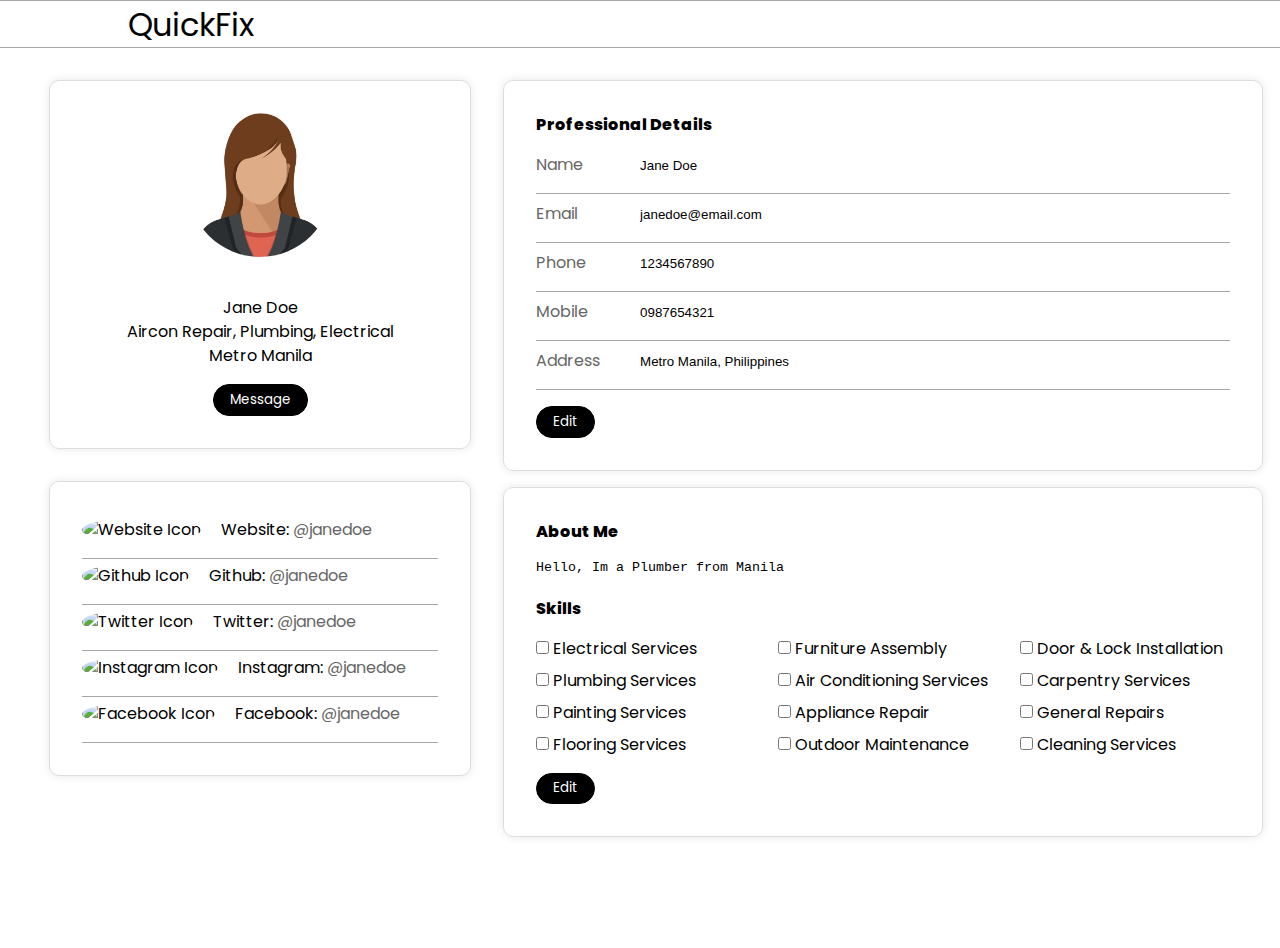
==== pages/fixerProfile.html @ 46242d80 "design added" ====
<!DOCTYPE html>
<html lang="en">
<head>
    <meta charset="UTF-8">
    <meta name="viewport" content="width=device-width, initial-scale=1.0">
    <link rel="stylesheet" href="/styles/profile.css">
    <link rel="stylesheet" href="/styles/style.css">
    <link rel="preconnect" href="https://fonts.googleapis.com">
    <link rel="preconnect" href="https://fonts.gstatic.com" crossorigin>
    <link href="https://fonts.googleapis.com/css2?family=Inter:ital,opsz,wght@0,14..32,100..900;1,14..32,100..900&display=swap" rel="stylesheet">
    
    <title>Quick Fix Handyman Profile</title>
</head>
<body>
    <header>
        <span>QuickFix</span> 
     </header>
    <div class="user-profile-container">
        
        
        <!-- Profile Left Section -->
        <div class="user-profile-left">
            <div class="user-profile-panel">
                <img src="/assets/profile.jpg" alt="Handyman Profile Image">
                <h1>Jane Doe</h1>
                <p>Aircon Repair, Plumbing, Electrical</p>
                <p>Metro Manila</p>
                <button>Message</button>
            </div>

            <!-- Social Links -->
            <div class="user-socials-panel">
                <ul>
                    <li><img src="/assets/icons/web.svg" alt="Website Icon"> Website: <span>@janedoe</span></li>
                    <li><img src="/assets/icons/github.svg" alt="Github Icon"> Github: <span>@janedoe</span></li>
                    <li><img src="/assets/icons/twitter.svg" alt="Twitter Icon"> Twitter: <span>@janedoe</span></li>
                    <li><img src="/assets/icons/instagram.svg" alt="Instagram Icon"> Instagram: <span>@janedoe</span></li>
                    <li><img src="/assets/icons/facebook.svg" alt="Facebook Icon"> Facebook: <span>@janedoe</span></li>
                </ul>
            </div>
        </div>

        <!-- Profile Right Section -->
        <div class="user-profile-right">
            <div class="user-details">
                <h2 class="titles">Professional Details</h2>

                <div>
                    <span>Name</span>
                    <input type="text" value="Jane Doe" readonly>
                </div>
                <div>
                    <span>Email</span>
                    <input type="email" value="janedoe@email.com" readonly>
                </div>
                <div>
                    <span>Phone</span>
                    <input type="number" value="1234567890" readonly>
                </div>
                <div>
                    <span>Mobile</span>
                    <input type="number" value="0987654321" readonly>
                </div>
                <div>
                    <span>Address</span>
                    <input type="text" value="Metro Manila, Philippines" readonly>
                </div>
                <button >Edit</button>
            </div>

            <div class="skills-section"> 
                <div>
                    <h2 class="titles">About Me</h2>
                    <textarea class="aboutMe">Hello, Im a Plumber from Manila
                    </textarea>
                </div>
                <h2 class="titles">Skills</h2>
                <form>
                    <label>
                        <input type="checkbox" name="" id="">
                        Electrical Services
                    </label>
                    <label>
                        <input type="checkbox" name="" id="">
                        Furniture Assembly
                    </label>
                    <label>
                    <input type="checkbox" name="" id="">
                    Door & Lock Installation
                    </label>
                    <label>
                        <input type="checkbox" name="" id="">
                        Plumbing Services
                    </label>
                    <label>
                        <input type="checkbox" name="" id="">
                        Air Conditioning Services
                    </label>
                    <label>
                        <input type="checkbox" name="" id="">
                        Carpentry Services
                    </label>
                    <label>
                    <input type="checkbox" name="" id="">
                    Painting Services
                    </label>
                    <label>
                        <input type="checkbox" name="" id="">
                        Appliance Repair
                    </label>
                    <label>
                        <input type="checkbox" name="" id="">
                        General Repairs
                    </label>
                    <label>
                        <input type="checkbox" name="" id="">
                        Flooring Services
                    </label>
                    <label>
                    <input type="checkbox" name="" id="">
                    Outdoor Maintenance
                    </label>
                    <label>
                        <input type="checkbox" name="" id="">
                        Cleaning Services
                    </label>
                    
                </form>
                <button >Edit</button>
                </div>
                    
                
            </div>

            
        </div>
    </div>
</body>
</html>
---- styles/profile.css ----
.user-profile-container {
   font-size: 16px;
   line-height: 1.5;
   margin: auto;
   width: max-content;
 }
  .titles{
    font-weight: 800;
    margin-bottom: 1rem;
  }
  button{
    margin-top: 1rem;
  }
 .user-profile-left {
   padding: 2rem;
   float: left;
 }

 
 .user-profile-panel {
   text-align: center;
   padding:2rem;
   border: 1px solid #dddddd;
   border-radius: 10px;
   box-shadow: 0 0 10px rgba(0, 0, 0, 0.1);
 }
 
 .user-profile-panel img {
   width: 9rem;
   height: 9rem;
   border-radius: 50%;
   margin-bottom: 2rem;
 }
 
 .user-socials-panel {
   margin-top: 2rem;

 }
 
 .user-socials-panel ul {
   list-style: none;
   padding: 0;
   margin: 0;
 }
 .user-profile-right,.skills-section{
  width: max-content;
 }
 .user-socials-panel li {
   margin-right: 2rem;
   padding-bottom: 1rem;
   border-bottom: #a6a6a6 1px solid;
   padding-top: .3rem;
   width: 100%;
 }
 
 .user-socials-panel li span {
   font-size: 1rem;
   color: #666666;
 }
 
 .user-socials-panel li img {
   width: 2rem;
   height: 2rem;
   border-radius: 50%;
   margin-right: 1rem;
 }
 
 
 .user-profile-right {
   
   display: flex; 
   flex-direction: column; 
   height: 100vh; 
   padding-block: 2rem;
   gap: 1rem;
 }
 
 .user-profile-right span {
   display: block;
   font-size: 16px;
   color: #666666;
 }
 
 .user-profile-right input {
   border: none;
   border-radius: 5px;
 }
 
 .user-profile-right input:focus {
   border-color: #3498db;
 }
 .user-details span{
  width:15%;
 }

 .user-details div{
  display: flex;
  padding-bottom: 1rem;
  border-bottom: solid 1px #a6a6a6;
  margin-top: .5rem;
 }

 .skills-section, .user-details, .user-socials-panel{
  border: 1px solid black;
  padding: 1rem;
   padding:2rem;
   border: 1px solid #dddddd;
   border-radius: 10px;
   box-shadow: 0 0 10px rgba(0, 0, 0, 0.1);
 }

 .skills-section textarea{
  border: none;
  width: 100%;
 }

 .skills-section form{
  display: grid;
  column-gap: 2rem;
  row-gap: .5rem;
  grid-template-columns: repeat(3, 1fr);
 }


 
 @media only screen and (max-width: 768px) {
   .user-profile-left {
     width: 100%;
     float: none;
   }
   .user-profile-right {
     width: 100%;
     float: none;
   }
 }
---- styles/style.css ----
@import url('https://fonts.googleapis.com/css2?family=Poppins:ital,wght@0,100;0,200;0,300;0,400;0,500;0,600;0,700;0,800;0,900;1,100;1,200;1,300;1,400;1,500;1,600;1,700;1,800;1,900&display=swap');
* {
	box-sizing: border-box;
	margin: 0;
	padding: 0;
  }

html, body, div, span, applet, object, iframe,
h1, h2, h3, h4, h5, h6, p, blockquote, pre,
a, abbr, acronym, address, big, cite, code,
del, dfn, em, img, ins, kbd, q, s, samp,
small, strike, strong, sub, sup, tt, var,
b, u, i, center,
dl, dt, dd, ol, ul, li,
fieldset, form, label, legend,
table, caption, tbody, tfoot, thead, tr, th, td,
article, aside, canvas, details, embed, 
figure, figcaption, footer, header, hgroup, 
menu, nav, output, ruby, section, summary,
time, mark, audio, video {
	margin: 0;
	padding: 0;
	border: 0;
	font-size: 100%;
	font: inherit;
	vertical-align: baseline;
}
/* HTML5 display-role reset for older browsers */
article, aside, details, figcaption, figure, 
footer, header, hgroup, menu, nav, section {
	display: block;
}
body {
	line-height: 1;
	font-family: "Poppins", sans-serif;}
ol, ul {
	list-style: none;
}
blockquote, q {
	quotes: none;
}
blockquote:before, blockquote:after,
q:before, q:after {
	content: '';
	content: none;
}
table {
	border-collapse: collapse;
	border-spacing: 0;
}

ul[role='list'], ol[role='list']{
    list-style: none; 
}

input::-webkit-outer-spin-button,
input::-webkit-inner-spin-button {
  -webkit-appearance: none;
  margin: 0;
}

input[type=number] {
  -moz-appearance: textfield;
}

html{
	height: 100vh;
}

textarea{
	resize: none;
}

header{
	border-block: 1px #a6a6a6 solid;
	height: 3rem;
	padding-top: .5rem;
}
header span{
	margin-left: 8rem;
	margin-block: auto;
	font-size: 2rem;
}

button{
	border: solid 1px black;
    border-radius: 20px;
    padding: .3rem;
	padding-inline: 1rem;
    background-color: black;
    font-family: Poppins, sans-serif;
    color: white;
}
button:hover{
  background-color: transparent;
  border: 1px black solid;
  color: black;
  cursor: pointer;
}
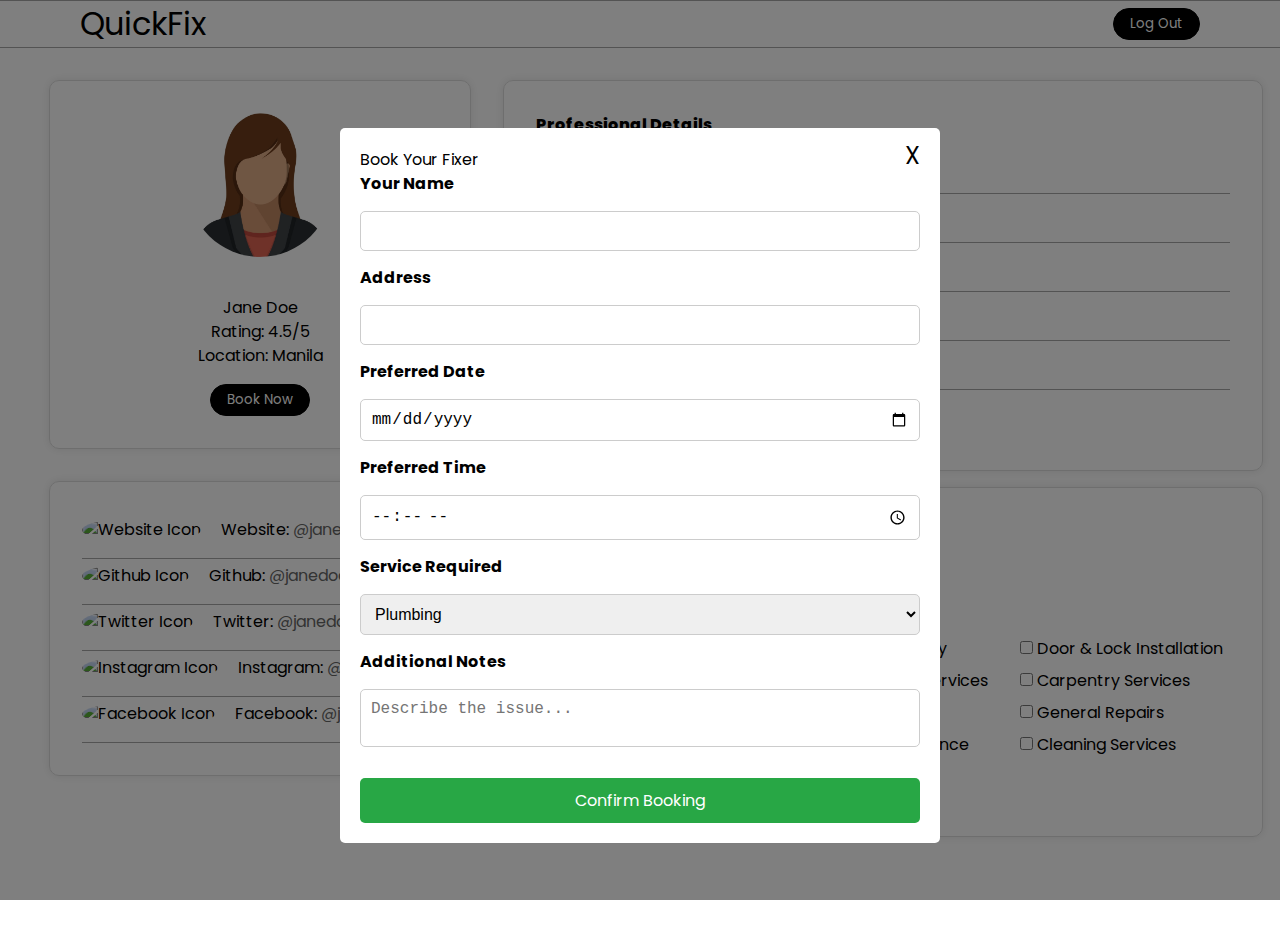
==== commit d81a4362: "add homepage design" ====
--- a/pages/fixerProfile.html
+++ b/pages/fixerProfile.html
@@ -14,21 +14,56 @@
 <body>
     <header>
         <span>QuickFix</span> 
+        <button>
+           Log Out
+        </button>
      </header>
     <div class="user-profile-container">
         
         
-        <!-- Profile Left Section -->
+
         <div class="user-profile-left">
             <div class="user-profile-panel">
                 <img src="/assets/profile.jpg" alt="Handyman Profile Image">
-                <h1>Jane Doe</h1>
-                <p>Aircon Repair, Plumbing, Electrical</p>
-                <p>Metro Manila</p>
-                <button>Message</button>
+                <h1>Jane Doe<h1>
+                <p>Rating: 4.5/5</p>
+                <p>Location: Manila</p>
+                <button>Book Now</button>
             </div>
 
-            <!-- Social Links -->
+            <div id="bookingModal" class="modal">
+                <div class="modal-content">
+                    <span id="closeModalBtn" class="close">X</span>
+                    <h2>Book Your Fixer</h2>
+                    <form class="booking-form">
+                        <label for="name">Your Name</label>
+                        <input type="text" id="name" name="name" required>
+                        
+                        <label for="name">Address</label>
+                        <input type="text" id="address" name="address" required>
+
+                        <label for="date">Preferred Date</label>
+                        <input type="date" id="date" name="date" required>
+            
+                        <label for="time">Preferred Time</label>
+                        <input type="time" id="time" name="time" required>
+            
+                        <label for="service">Service Required</label>
+                        <select id="service" name="service" required>
+                            <option value="plumbing">Plumbing</option>
+                            <option value="electrical">Electrical</option>
+                            <option value="carpentry">Carpentry</option>
+  
+                        </select>
+            
+                        <label for="notes">Additional Notes</label>
+                        <textarea id="notes" name="notes" placeholder="Describe the issue..."></textarea>
+            
+                        <button type="submit" class="submit-btn">Confirm Booking</button>
+                    </form>
+                </div>
+            </div>
+
             <div class="user-socials-panel">
                 <ul>
                     <li><img src="/assets/icons/web.svg" alt="Website Icon"> Website: <span>@janedoe</span></li>
@@ -40,7 +75,7 @@
             </div>
         </div>
 
-        <!-- Profile Right Section -->
+
         <div class="user-profile-right">
             <div class="user-details">
                 <h2 class="titles">Professional Details</h2>
--- a/styles/profile.css
+++ b/styles/profile.css
@@ -134,4 +134,78 @@
      width: 100%;
      float: none;
    }
- }+ }
+
+.modal {
+  display: block;
+  position: fixed;
+  z-index: 10;
+  left: 0;
+  top: 0;
+  width: 100%;
+  height: 100%;
+  background-color: rgba(0, 0, 0, 0.5);
+}
+
+.modal-content {
+  background-color: white;
+  margin: 10% auto;
+  padding: 20px;
+  border-radius: 5px;
+  width: 50%;
+  max-width: 600px;
+  position: relative;
+}
+
+.close {
+  position: absolute;
+  top: 10px;
+  right: 20px;
+  font-size: 24px;
+  cursor: pointer;
+}
+
+.booking-form {
+  display: flex;
+  flex-direction: column;
+  gap: 15px;
+}
+
+.booking-form label {
+  font-weight: bold;
+}
+
+.booking-form input, .booking-form select, .booking-form textarea {
+  padding: 10px;
+  border: 1px solid #ccc;
+  border-radius: 5px;
+  font-size: 16px;
+}
+
+.submit-btn {
+  padding: 10px 20px;
+  background-color: #28a745;
+  color: white;
+  border: none;
+  border-radius: 5px;
+  cursor: pointer;
+  font-size: 16px;
+}
+
+.submit-btn:hover {
+  background-color: #218838;
+}
+
+.book-btn {
+  padding: 10px 20px;
+  background-color: #007bff;
+  color: white;
+  border: none;
+  border-radius: 5px;
+  cursor: pointer;
+  font-size: 16px;
+}
+
+.book-btn:hover {
+  background-color: #0056b3;
+}
--- a/styles/style.css
+++ b/styles/style.css
@@ -1,4 +1,10 @@
 @import url('https://fonts.googleapis.com/css2?family=Poppins:ital,wght@0,100;0,200;0,300;0,400;0,500;0,600;0,700;0,800;0,900;1,100;1,200;1,300;1,400;1,500;1,600;1,700;1,800;1,900&display=swap');
+:root{
+	--clr-primary: black;
+	--clr-secondary: #a6a6a6;
+	--clr-bg: white;
+}
+
 * {
 	box-sizing: border-box;
 	margin: 0;
@@ -72,28 +78,50 @@
 }
 
 header{
-	border-block: 1px #a6a6a6 solid;
+	border-block: 1px var(--clr-secondary) solid;
 	height: 3rem;
-	padding-top: .5rem;
+	display: flex;
+	justify-content: space-between;
+	font-size: 2rem;
+	padding-inline: 5rem;
+}
+header ul{
+	display: flex;
+	margin-block: auto;
+}
+header button{
+	margin-block: auto;
+}
+header ul li{
+	margin-bottom: auto;
+	border-inline: .5px var(--clr-secondary) solid;
+	padding-inline: 1.5rem;
+	background-color: var(--clr-bg);
+	
+}
+header ul li:hover{
+	background-color: var(--clr-primary);
+	color: var(--clr-bg);
+	cursor: pointer;
+	transition: .3s ease-in;
 }
 header span{
-	margin-left: 8rem;
 	margin-block: auto;
-	font-size: 2rem;
+	
 }
 
 button{
-	border: solid 1px black;
+	border: solid 1px var(--clr-primary);
     border-radius: 20px;
     padding: .3rem;
 	padding-inline: 1rem;
-    background-color: black;
+    background-color: var(--clr-primary);
     font-family: Poppins, sans-serif;
     color: white;
 }
 button:hover{
   background-color: transparent;
-  border: 1px black solid;
-  color: black;
+  border: 1px var(--clr-primary) solid;
+  color: var(--clr-primary);
   cursor: pointer;
 }
